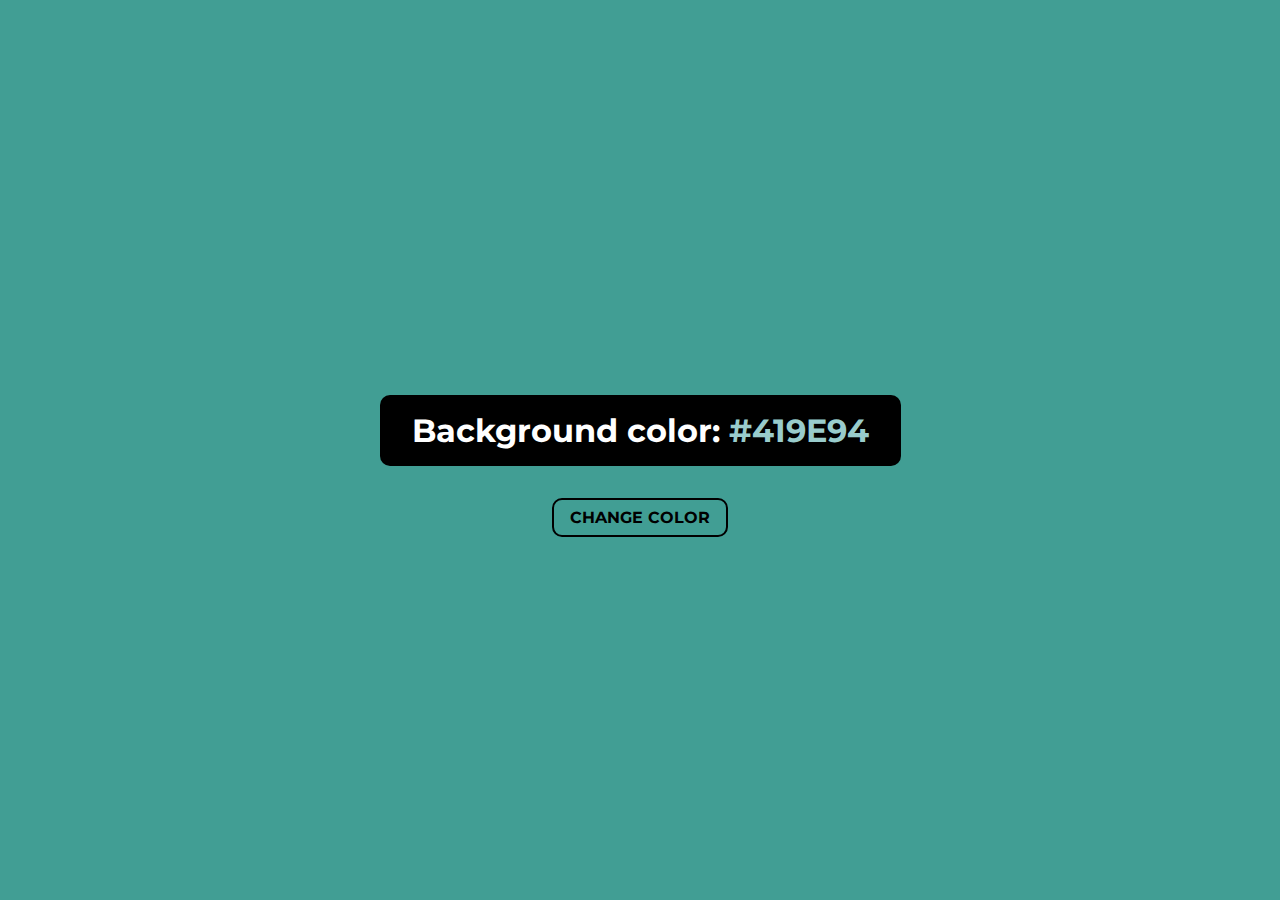
==== change-background/index.html @ b1cbcf3e "Added change background" ====
<html>

<head>
  <link rel="stylesheet" href="app.css">
</head>

<body>
  <main>
    <div class="display">
      <h1>Background color: <span id="value"></span></h1>
    </div>
    <button id="button">Change color</button>
  </main>
  <!-- javascript -->
  <script src="app.js"></script>
</body>

</html>
---- change-background/app.css ----
@import url('https://fonts.googleapis.com/css2?family=Montserrat:wght@400;700&display=swap');

* {
  box-sizing: border-box;
  margin: 0;
  padding: 0;
  font-family: 'Montserrat', sans-serif;
}

body {
  width: 100vw;
  height: 100vh;
  font-size: 16px;
}

main {
  width: 100%;
  height: 100%;
  display: flex;
  flex-direction: column;
  justify-content: center;
  align-items: center;
}

.display {
  margin: 2rem;
  background-color: #000;
  border-radius: 10px;
  padding: 1rem 2rem;
  color: #FFF;
  text-align: center;
}

#value {
  color: #99CCCC;
}

#button {
  background-color: transparent;
  border: #000 solid 2px;
  border-radius: 10px;
  padding: .5rem 1rem;
  font-size: 1rem;
  text-transform: uppercase;
  font-weight: bold;
  cursor: pointer;
}

#button:hover {
  background: #000;
  color:#FFF;
  border-color: #FFF;
  transition-duration: 500ms;
}
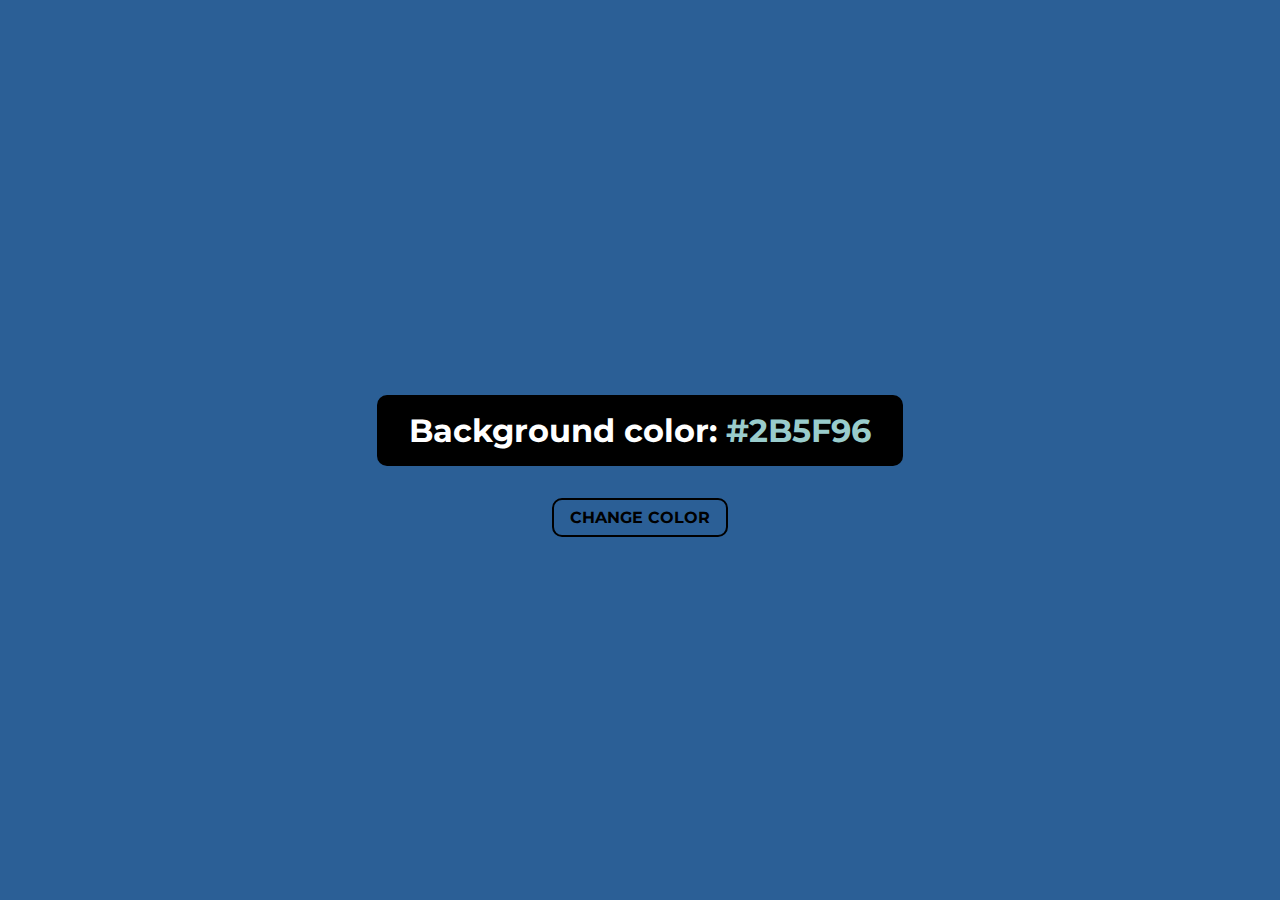
==== commit ee7b8f7a: "Added counter" ====
--- a/change-background/index.html
+++ b/change-background/index.html
@@ -9,10 +9,10 @@
     <div class="display">
       <h1>Background color: <span id="value"></span></h1>
     </div>
-    <button id="button">Change color</button>
+    <button id="button">change color</button>
   </main>
   <!-- javascript -->
-  <script src="app.js"></script>
+  <script type="text/javascript" src="app.js"></script>
 </body>
 
 </html>